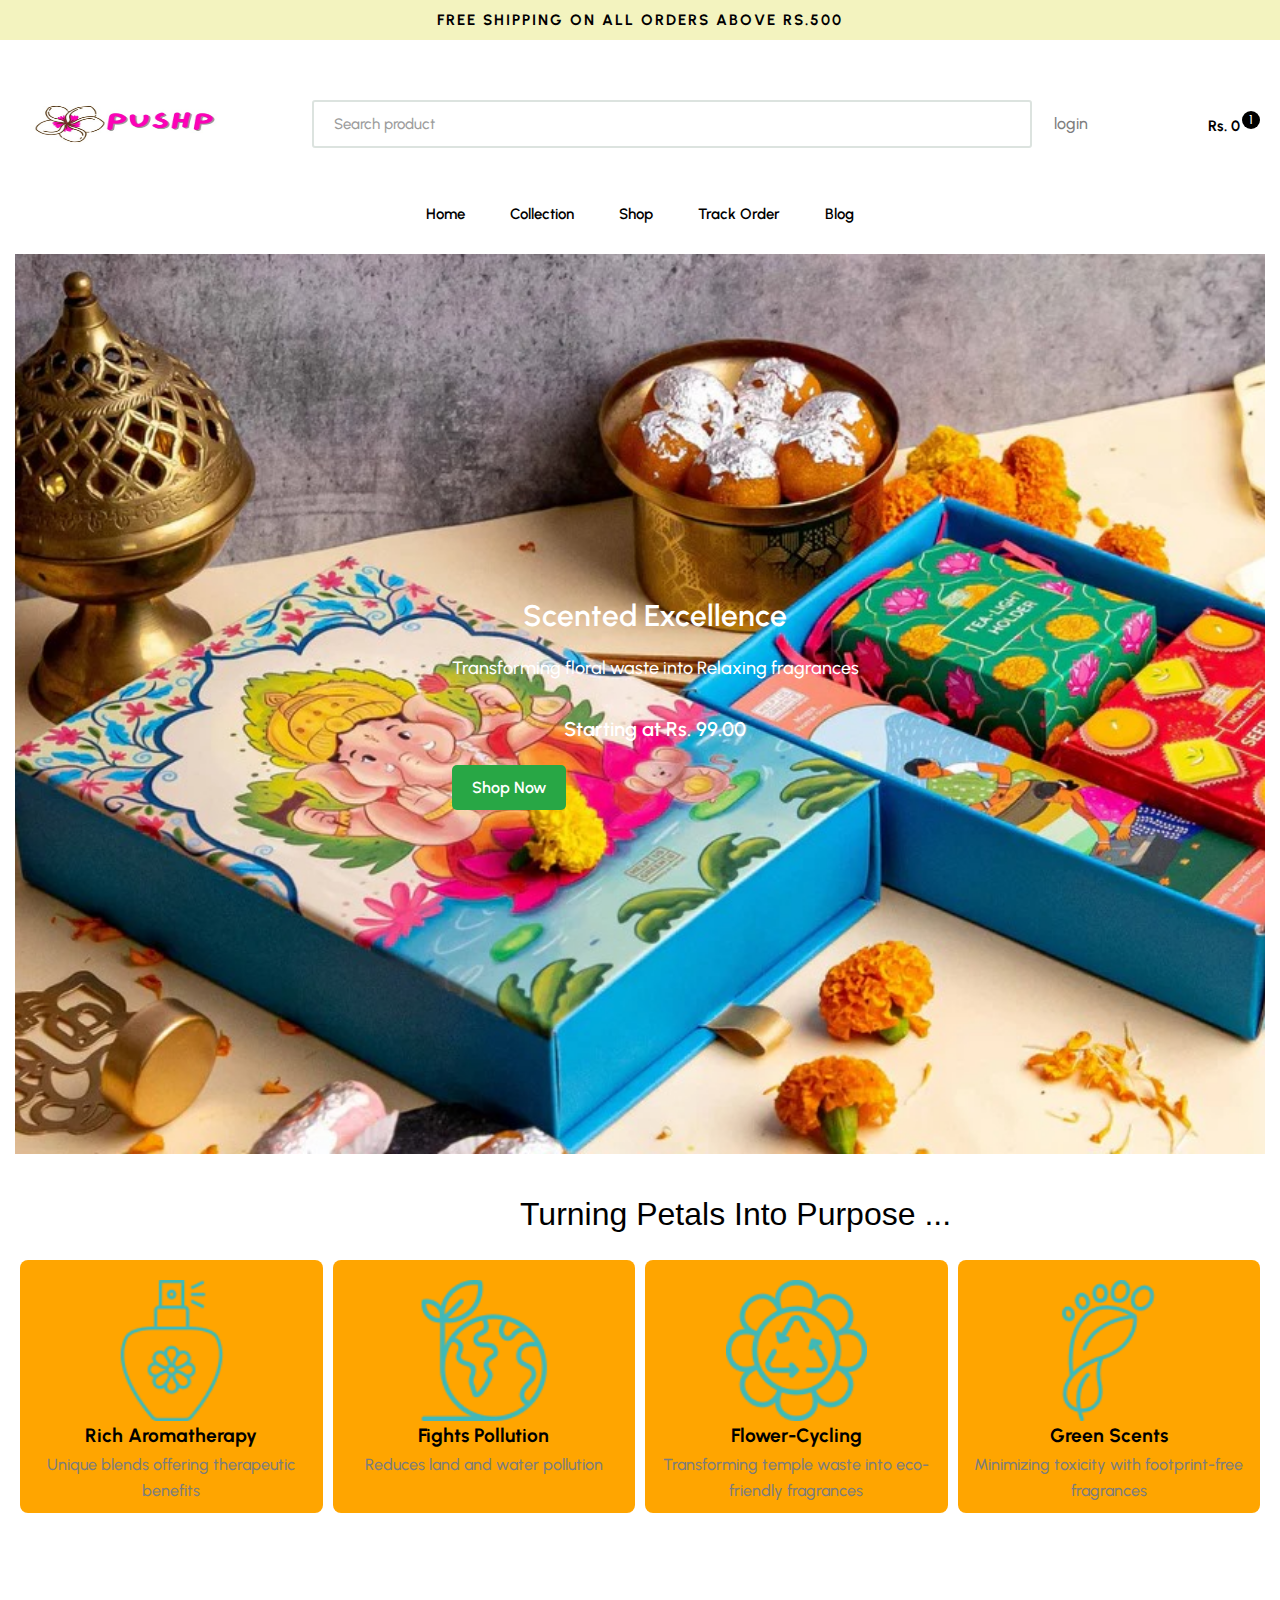
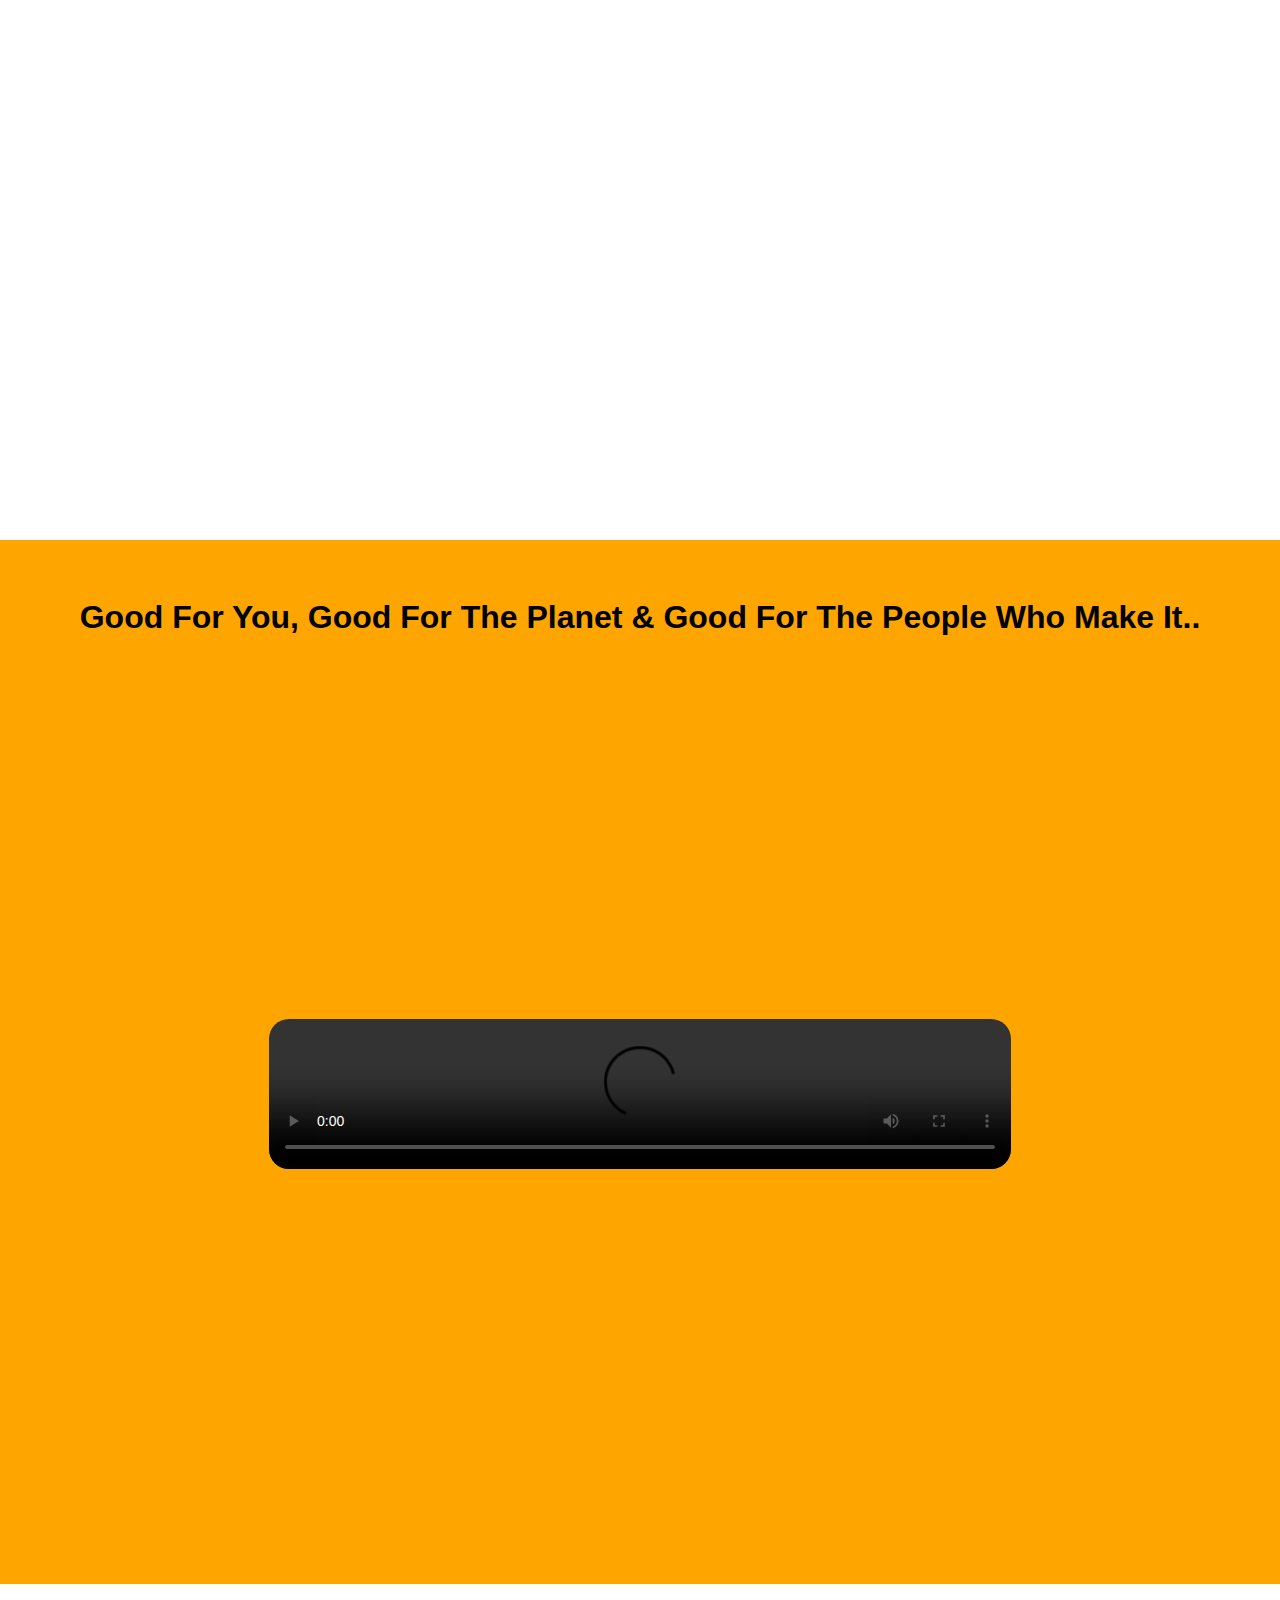
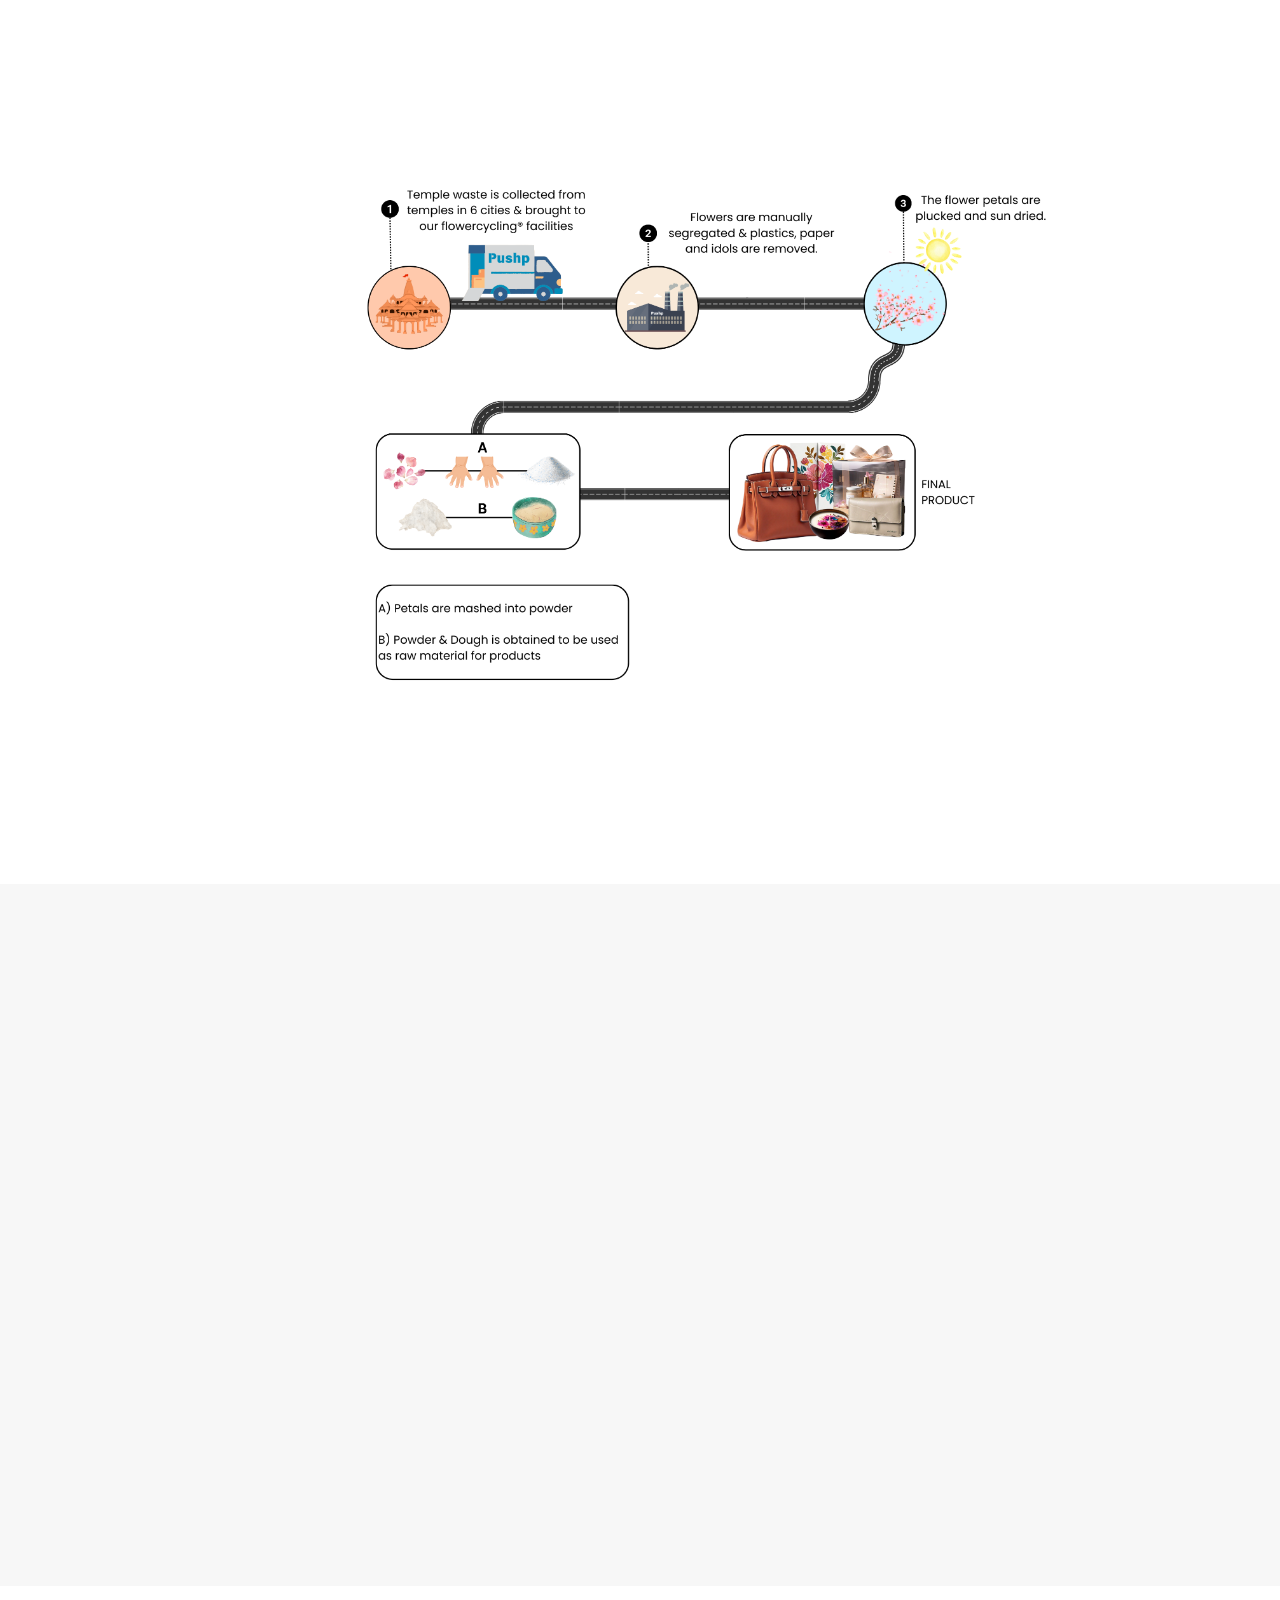
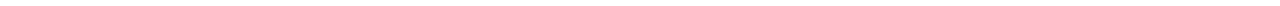
==== index.html @ 05b4977e "first commit" ====
<!DOCTYPE html>
<html lang="en">

<head>
  <meta charset="UTF-8">
  <meta http-equiv="X-UA-Compatible" content="IE=edge">
  <meta name="viewport" content="width=device-width, initial-scale=1.0">
  <title>Glowing - Reveal The Beauty of Skin</title>

  
  <link rel="shortcut icon" href="./favicon (1).svg" type="image/svg+xml">

 
  <link rel="stylesheet" href="./assets/css/style.css">

  
  <link rel="preconnect" href="https://fonts.googleapis.com">
  <link rel="preconnect" href="https://fonts.gstatic.com" crossorigin>
  <link href="https://fonts.googleapis.com/css2?family=Urbanist:wght@400;500;600;700;800&display=swap" rel="stylesheet">

  
  <link rel="preload" as="image" href="./assets/images/logo.png">
  <link rel="preload" as="image" href="./assets/images/hero-banner-1.jpg">
  <link rel="preload" as="image" href="./assets/images/hero-banner-2.jpg">
  <link rel="preload" as="image" href="./assets/images/hero-banner-3.jpg">

</head>

<body id="top">

  

  <header class="header">

    <div class="alert">
      <div class="container">
        <p class="alert-text">Free Shipping On All Orders Above Rs.500</p>
      </div>
    </div>

    <div class="header-top" data-header>
      <div class="container">

        <button class="nav-open-btn" aria-label="open menu" data-nav-toggler>
          <span class="line line-1"></span>
          <span class="line line-2"></span>
          <span class="line line-3"></span>
        </button>

        <a href="#" class="logo">
            <img style="height: 120px;width: 200px;" src="./assets/images/ff.jpeg" alt="">
            </a>
        <div class="input-wrapper">
          <input size="80px" type="search" name="search" placeholder="Search product" class="search-field">

          <button class="search-submit" aria-label="search">
            <ion-icon name="search-outline" aria-hidden="true"></ion-icon>
          </button>
        </div>

        

        <div class="header-actions">
            <span><a href="login.html">login</a></span>
          <button  class="header-action-btn" aria-label="user" >
            <ion-icon name="person-outline" aria-hidden="true" aria-hidden="true"></ion-icon>
          </button>

          <button class="header-action-btn" aria-label="favourite item">
            <ion-icon name="star-outline" aria-hidden="true" aria-hidden="true"></ion-icon>

            <span class="btn-badg"></span>
          </button>

          <button class="header-action-btn" aria-label="cart item">
            <data class="btn-text" value="0">Rs. 0</data>

            <ion-icon name="bag-handle-outline" aria-hidden="true" aria-hidden="true"></ion-icon>

            <span class="btn-badge">1</span>
          </button>

        </div>

        <nav class="navbar">
          <ul class="navbar-list">

            <li>
              <a href="index.html" class="navbar-link has-after">Home</a>
            </li>

            <li>
              <a href="collection.html" class="navbar-link has-after">Collection</a>
            </li>

            <li>
              <a href="shop.html" class="navbar-link has-after">Shop</a>
            </li>

            <li>
              <a href="trackOrder.html" class="navbar-link has-after">Track Order</a>
            </li>

            <li>
              <a href="blog.html" class="navbar-link has-after">Blog</a>
            </li>

          </ul>
        </nav>

      </div>
    </div>

  </header>







  <div class="sidebar">
    <div class="mobile-navbar" data-navbar>

      <div class="wrapper">
        <a href="#" class="logo">
          <img src="./assets/images/logo.png" width="179" height="26" alt="Glowing">
        </a>

        <button class="nav-close-btn" aria-label="close menu" data-nav-toggler>
          <ion-icon name="close-outline" aria-hidden="true"></ion-icon>
        </button>
      </div>

      <ul class="navbar-list">

        <li>
          <a href="#home" class="navbar-link" data-nav-link>Home</a>
        </li>

        <li>
          <a href="collection.html" class="navbar-link" data-nav-link>Collection</a>
        </li>

        <li>
          <a href="shop.html" class="navbar-link" data-nav-link>Shop</a>
        </li>

        <li>
          <a href="trackOrder.html" class="navbar-link" data-nav-link>Track Order</a>
        </li>

        <li>
          <a href="blog.html" class="navbar-link" data-nav-link>Blog</a>
        </li>

      </ul>

    </div>

    <div class="overlay" data-nav-toggler data-overlay></div>
  </div>





  <main>
    <article>

   

      <section class="section hero" id="home" aria-label="hero" data-section>
        <div class="container">

          <ul class="has-scrollbar">

            <li class="scrollbar-item">
              <div class="hero-card has-bg-image" style="background-image: url('./assets/images/gg.jpeg')">

                <div class="card-content">

                  <h1  class="h1 hero-title" >
                    Scented Excellence <br>
                  </h1>

                  <p class="hero-text" style="color: white;">
                    Transforming floral waste into Relaxing fragrances
                  </p>

                  <p class="price" style="color: white;">Starting at Rs. 99.00</p>

                  <a href="shop.html" class="btn btn-primary">Shop Now</a>

                </div>

              </div>
            </li>

            <li class="scrollbar-item">
              <div class="hero-card has-bg-image" style="background-image: url('/assets/images/zz.jpeg')">

                <div class="card-content">

                  <h1 class="h1 hero-title">
                    Upgrade Your<br>
                    Gifting Game
                  </h1>

                  <p class="hero-text" style="color: white;">
                    Handcrafted incenses which show your Green Commitment!
                  </p>

                  

                  <a href="#shop" class="btn btn-primary">View products</a>

                </div>

              </div>
            </li>

            <li class="scrollbar-item">
              <div class="hero-card has-bg-image" style="background-image: url('./assets/images/yy.jpeg')">
              </div>

                <div class="card-content">

                  <h1 class="h1 hero-title">
                    Smell the scent of <br>
                    Goodness
                  </h1>

                  <p class="hero-text">
                    Made using clean, non-toxic ingredients, our products are designed for everyone.
                  </p>

                  <p class="price">Starting at $7.99</p>

                  <a href="#" class="btn btn-primary">Shop Now</a>

                </div>

              </div>
            </li>

          </ul>

        </div>
      </section>

      <section>
        <div class="tg-line">   <h1 style="margin-left: 520px;font-family:Verdana, Geneva, Tahoma, sans-serif; font-size: xx-large;font-weight: 500; color: #000;">Turning Petals Into Purpose ...</h1></div>
        <div class="info" >
            <div class="info-box" style="background-color: orange;">
                <div class="img">
                    <img src="./assets/images/Frame_15 (1).webp" alt="">
                </div>
                <div class="title">
                    Rich Aromatherapy
                </div>
                <div class="discription">
                    Unique blends offering therapeutic benefits


                </div>
            </div>
            <div class="info-box" style="background-color: orange;">
                <div class="img">
                    <img src="./assets/images/Frame_18.webp" alt="">
                </div>
                <div class="title">
                    Fights Pollution
                </div>
                <div class="discription" >
                    Reduces land and water pollution


                </div>
            </div>
            <div class="info-box" style="background-color: orange;">
                <div class="img">
                    <img src="./assets/images/Frame_14.webp" alt="">
                </div>
                <div class="title">
                    Flower-Cycling
                </div>
                <div class="discription">
                    Transforming temple waste into eco-friendly fragrances


                </div>
            </div>
            <div class="info-box" style="background-color: orange;">
                <div class="img">
                    <img src="./assets/images/Frame_17.webp" alt="">
                </div>
                <div class="title">
                    Green Scents
                </div>
                <div class="discription">
                    Minimizing toxicity with footprint-free fragrances


                </div>
            </div>
           
        </div>
      </section>

      
   

      <section class="section shop" id="shop" aria-label="shop" data-section>
        <div class="container">

          <div class="title-wrapper">
            <h2 class="h2 section-title">Our Bestsellers</h2>

            <a href="#" class="btn-link">
              <span class="span">Shop All Products</span>

              <ion-icon name="arrow-forward" aria-hidden="true"></ion-icon>
            </a>
          </div>

          <ul class="has-scrollbar">

            <li class="scrollbar-item">
              <div class="shop-card">

                <div class="card-banner img-holder" style="--width: 540; --height: 720;">
                  <img src="./assets/images/WhatsApp Image 2024-12-27 at 22.49.34.jpeg" width="540" height="720" loading="lazy"
                    alt="Facial cleanser" class="img-cover">

                  <span class="badge" aria-label="20% off">-20%</span>

                  <div class="card-actions">

                    <button class="action-btn" aria-label="add to cart">
                      <ion-icon name="bag-handle-outline" aria-hidden="true"></ion-icon>
                    </button>

                    <button class="action-btn" aria-label="add to whishlist">
                      <ion-icon name="star-outline" aria-hidden="true"></ion-icon>
                    </button>

                    <button class="action-btn" aria-label="compare">
                      <ion-icon name="repeat-outline" aria-hidden="true"></ion-icon>
                    </button>

                  </div>
                </div>

                <div class="card-content">

                  <div class="price">
                    <del class="del">Rs. 200.00</del>

                    <span class="span">Rs. 169.00</span>
                  </div>

                  <h3>
                    <a href="#" class="card-title">Aromatic Candles</a>
                  </h3>

                  <div class="card-rating">

                    <div class="rating-wrapper" aria-label="5 start rating">
                      <ion-icon name="star" aria-hidden="true"></ion-icon>
                      <ion-icon name="star" aria-hidden="true"></ion-icon>
                      <ion-icon name="star" aria-hidden="true"></ion-icon>
                      <ion-icon name="star" aria-hidden="true"></ion-icon>
                      <ion-icon name="star" aria-hidden="true"></ion-icon>
                    </div>

                    <p class="rating-text">5170 reviews</p>

                  </div>

                </div>

              </div>
            </li>

            <li class="scrollbar-item">
              <div class="shop-card">

                <div class="card-banner img-holder" style="--width: 540; --height: 720;">
                  <img src="./assets/images/WhatsApp Image 2024-12-27 at 23.01.20.jpeg" width="540" height="720" loading="lazy"
                    alt="Bio-shroom Rejuvenating Serum" class="img-cover">

                  <div class="card-actions">

                    <button class="action-btn" aria-label="add to cart">
                      <ion-icon name="bag-handle-outline" aria-hidden="true"></ion-icon>
                    </button>

                    <button class="action-btn" aria-label="add to whishlist">
                      <ion-icon name="star-outline" aria-hidden="true"></ion-icon>
                    </button>

                    <button class="action-btn" aria-label="compare">
                      <ion-icon name="repeat-outline" aria-hidden="true"></ion-icon>
                    </button>

                  </div>
                </div>

                <div class="card-content">

                  <div class="price">
                    <span class="span">Rs. 99.00</span>
                  </div>

                  <h3>
                    <a href="#" class="card-title">Scented Wedding Cards</a>
                  </h3>

                  <div class="card-rating">

                    <div class="rating-wrapper" aria-label="5 start rating">
                      <ion-icon name="star" aria-hidden="true"></ion-icon>
                      <ion-icon name="star" aria-hidden="true"></ion-icon>
                      <ion-icon name="star" aria-hidden="true"></ion-icon>
                      <ion-icon name="star" aria-hidden="true"></ion-icon>
                      <ion-icon name="star" aria-hidden="true"></ion-icon>
                    </div>

                    <p class="rating-text">7983 reviews</p>

                  </div>

                </div>

              </div>
            </li>

            <li class="scrollbar-item">
              <div class="shop-card">

                <div class="card-banner img-holder" style="--width: 540; --height: 720;">
                  <img src="./assets/images/WhatsApp Image 2024-12-27 at 22.55.48.jpeg" width="540" height="720" loading="lazy"
                    alt="Coffee Bean Caffeine Eye Cream" class="img-cover">

                  <div class="card-actions">

                    <button class="action-btn" aria-label="add to cart">
                      <ion-icon name="bag-handle-outline" aria-hidden="true"></ion-icon>
                    </button>

                    <button class="action-btn" aria-label="add to whishlist">
                      <ion-icon name="star-outline" aria-hidden="true"></ion-icon>
                    </button>

                    <button class="action-btn" aria-label="compare">
                      <ion-icon name="repeat-outline" aria-hidden="true"></ion-icon>
                    </button>

                  </div>
                </div>

                <div class="card-content">

                  <div class="price">
                    <span class="span">Rs. 1249.00</span>
                  </div>

                  <h3>
                    <a href="#" class="card-title">Gift Pack</a>
                  </h3>

                  <div class="card-rating">

                    <div class="rating-wrapper" aria-label="5 start rating">
                      <ion-icon name="star" aria-hidden="true"></ion-icon>
                      <ion-icon name="star" aria-hidden="true"></ion-icon>
                      <ion-icon name="star" aria-hidden="true"></ion-icon>
                      <ion-icon name="star" aria-hidden="true"></ion-icon>
                      <ion-icon name="star" aria-hidden="true"></ion-icon>
                    </div>

                    <p class="rating-text">7670 reviews</p>

                  </div>

                </div>

              </div>
            </li>

            <li class="scrollbar-item">
              <div class="shop-card">

                <div class="card-banner img-holder" style="--width: 540; --height: 720;">
                  <img src="./assets/images/WhatsApp Image 2024-12-27 at 23.26.44.jpeg" width="540" height="720" loading="lazy"
                    alt="Facial cleanser" class="img-cover">

                  <div class="card-actions">

                    <button class="action-btn" aria-label="add to cart">
                      <ion-icon name="bag-handle-outline" aria-hidden="true"></ion-icon>
                    </button>

                    <button class="action-btn" aria-label="add to whishlist">
                      <ion-icon name="star-outline" aria-hidden="true"></ion-icon>
                    </button>

                    <button class="action-btn" aria-label="compare">
                      <ion-icon name="repeat-outline" aria-hidden="true"></ion-icon>
                    </button>

                  </div>
                </div>

                <div class="card-content">

                  <div class="price">
                    <span class="span">Rs. 119.00</span>
                  </div>

                  <h3>
                    <a href="#" class="card-title">AromaticIncense Stick</a>
                  </h3>

                  <div class="card-rating">

                    <div class="rating-wrapper" aria-label="5 start rating">
                      <ion-icon name="star" aria-hidden="true"></ion-icon>
                      <ion-icon name="star" aria-hidden="true"></ion-icon>
                      <ion-icon name="star" aria-hidden="true"></ion-icon>
                      <ion-icon name="star" aria-hidden="true"></ion-icon>
                      <ion-icon name="star" aria-hidden="false"></ion-icon>
                    </div>

                    <p class="rating-text">12094 reviews</p>

                  </div>

                </div>

              </div>
            </li>

            <li class="scrollbar-item">
              <div class="shop-card">

                <div class="card-banner img-holder" style="--width: 540; --height: 720;">
                  <img src="./assets/images/WhatsApp Image 2024-12-27 at 23.03.44.jpeg" width="540" height="720" loading="lazy"
                    alt="Coffee Bean Caffeine Eye Cream" class="img-cover">

                  <span class="badge" aria-label="20% off">-20%</span>

                  <div class="card-actions">

                    <button class="action-btn" aria-label="add to cart">
                      <ion-icon name="bag-handle-outline" aria-hidden="true"></ion-icon>
                    </button>

                    <button class="action-btn" aria-label="add to whishlist">
                      <ion-icon name="star-outline" aria-hidden="true"></ion-icon>
                    </button>

                    <button class="action-btn" aria-label="compare">
                      <ion-icon name="repeat-outline" aria-hidden="true"></ion-icon>
                    </button>

                  </div>
                </div>

                <div class="card-content">

                  <div class="price">
                    <del class="del">Rs. 1200.00</del>

                    <span class="span">Rs. 999.00</span>
                  </div>

                  <h3>
                    <a href="#" class="card-title">Fleather Women's Handbag</a>
                  </h3>

                  <div class="card-rating">

                    <div class="rating-wrapper" aria-label="5 start rating">
                      <ion-icon name="star" aria-hidden="true"></ion-icon>
                      <ion-icon name="star" aria-hidden="true"></ion-icon>
                      <ion-icon name="star" aria-hidden="true"></ion-icon>
                      <ion-icon name="star" aria-hidden="false"></ion-icon>
                      <ion-icon name="star" aria-hidden="false"></ion-icon>
                    </div>

                    <p class="rating-text">1170 reviews</p>

                  </div>

                </div>

              </div>
            </li>

            <li class="scrollbar-item">
              <div class="shop-card">

                <div class="card-banner img-holder" style="--width: 540; --height: 720;">
                  <img src="./assets/images/WhatsApp Image 2024-12-27 at 22.54.00.jpeg" width="540" height="720" loading="lazy"
                    alt="Facial cleanser" class="img-cover">

                  <div class="card-actions">

                    <button class="action-btn" aria-label="add to cart">
                      <ion-icon name="bag-handle-outline" aria-hidden="true"></ion-icon>
                    </button>

                    <button class="action-btn" aria-label="add to whishlist">
                      <ion-icon name="star-outline" aria-hidden="true"></ion-icon>
                    </button>

                    <button class="action-btn" aria-label="compare">
                      <ion-icon name="repeat-outline" aria-hidden="true"></ion-icon>
                    </button>

                  </div>
                </div>

                <div class="card-content">

                  <div class="price">
                    <span class="span">Rs. 249.00</span>
                  </div>

                  <h3>
                    <a href="#" class="card-title">Room Freshner</a>
                  </h3>

                  <div class="card-rating">

                    <div class="rating-wrapper" aria-label="5 start rating">
                      <ion-icon name="star" aria-hidden="true"></ion-icon>
                      <ion-icon name="star" aria-hidden="true"></ion-icon>
                      <ion-icon name="star" aria-hidden="true"></ion-icon>
                      <ion-icon name="star" aria-hidden="true"></ion-icon>
                      <ion-icon name="star" aria-hidden="false"></ion-icon>
                    </div>

                    <p class="rating-text">3477 reviews</p>

                  </div>

                </div>

              </div>
            </li>

          </ul>

        </div>
      </section>

 


<section>
    <div class="vid-container" style="background-color: orange;">
        <div class="vid-heading" style="font-size: xx-large; margin-top: 1%;">Good For You, Good For The Planet & Good For The People Who Make It..</div>
        <div class="video">
            <div class="vid">
                <video src="./assets/video/1222(1).mp4" controls autoplay></video>
            </div>
            
        </div>
       </div>
</section>


     <section >
        <div class="process-img">
           <div class="pushp-img">
            <img src="./assets/images/Pushp.png" alt="">
           </div>
                
            </div>
            
        </div>
     </section>

    





    

      



    

      





    

  <footer class="footer" data-section>
    <div class="container">

      <div class="footer-top">

        <ul class="footer-list">

          <li>
            <p class="footer-list-title">Company</p>
          </li>

          <li>
            <p class="footer-list-text">
              Find a location nearest you. See <a href="#" class="link">Our Stores</a>
            </p>
          </li>

          <li>
            <p class="footer-list-text bold">+391 (0)35 2568 4593</p>
          </li>

          <li>
            <p class="footer-list-text">pushphelpdesk@gmail.com</p>
          </li>

        </ul>

        <ul class="footer-list">

          <li>
            <p class="footer-list-title">Useful links</p>
          </li>

          <li>
            <a href="#" class="footer-link">New Products</a>
          </li>

          <li>
            <a href="#" class="footer-link">Best Sellers</a>
          </li>

          <li>
            <a href="#" class="footer-link">Bundle & Save</a>
          </li>

          <li>
            <a href="#" class="footer-link">Online Gift Card</a>
          </li>

        </ul>

        <ul class="footer-list">

          <li>
            <p class="footer-list-title">Infomation</p>
          </li>

          <li>
            <a href="#" class="footer-link">Start a Return</a>
          </li>

          <li>
            <a href="#" class="footer-link">Contact Us</a>
          </li>

          <li>
            <a href="#" class="footer-link">Shipping FAQ</a>
          </li>

          <li>
            <a href="#" class="footer-link">Terms & Conditions</a>
          </li>

          <li>
            <a href="#" class="footer-link">Privacy Policy</a>
          </li>

        </ul>

        <div class="footer-list">

          <p class="newsletter-title">Good emails.</p>

          <p class="newsletter-text">
            Enter your email below to be the first to know about new collections and product launches.
          </p>

          <form action="" class="newsletter-form">
            <input type="email" name="email_address" placeholder="Enter your email address" required
              class="email-field">

            <button type="submit" class="btn btn-primary" style="background-color: orange;">Subscribe</button>
          </form>

        </div>

      </div>

      <div class="footer-bottom">

        <div class="wrapper">
          <p class="copyright">
            &copy; 2022 codewithsadee
          </p>

          <ul class="social-list">

            <li>
              <a href="#" class="social-link">
                <ion-icon name="logo-twitter"></ion-icon>
              </a>
            </li>

            <li>
              <a href="#" class="social-link">
                <ion-icon name="logo-facebook"></ion-icon>
              </a>
            </li>

            <li>
              <a href="#" class="social-link">
                <ion-icon name="logo-instagram"></ion-icon>
              </a>
            </li>

            <li>
              <a href="#" class="social-link">
                <ion-icon name="logo-youtube"></ion-icon>
              </a>
            </li>

          </ul>
        </div>

        <a href="#" class="logo">
          <img src="./assets/images/ff.jpeg" width="179" height="26" loading="lazy" alt="Glowing">
        </a>

        <img src="./assets/images/pay.png" width="313" height="28" alt="available all payment method" class="w-100">

      </div>

    </div>
  </footer>





  <!-- 
    - #BACK TO TOP
  -->

  <a href="#top" class="back-top-btn" aria-label="back to top" data-back-top-btn>
    <ion-icon name="arrow-up" aria-hidden="true"></ion-icon>
  </a>





  <!-- 
    - custom js link
  -->
  <script src="./assets/js/script.js" defer></script>

  <!-- 
    - ionicon link
  -->
  <script type="module" src="https://unpkg.com/ionicons@5.5.2/dist/ionicons/ionicons.esm.js"></script>
  <script nomodule src="https://unpkg.com/ionicons@5.5.2/dist/ionicons/ionicons.js"></script>

</body>
<script>
    window.addEventListener('mouseover', initLandbot, { once: true });
    window.addEventListener('touchstart', initLandbot, { once: true });
    var myLandbot;
    function initLandbot() {
      if (!myLandbot) {
        var s = document.createElement('script');
        s.type = "module"
        s.async = true;
        s.addEventListener('load', function() {
          var myLandbot = new Landbot.Livechat({
            configUrl: 'https://storage.googleapis.com/landbot.online/v3/H-2731939-N8NKMXAYNXTE8BXM/index.json',
          });
        });
        s.src = 'https://cdn.landbot.io/landbot-3/landbot-3.0.0.mjs';
        var x = document.getElementsByTagName('script')[0];
        x.parentNode.insertBefore(s, x);
      }
    }
    const cart=document.querySelector('.action-btn');
    const value=document.querySelector('.btn-badge')
    cart.addEventListener('click',()=>{
      value.innerHTML=parseInt(value.textContent)+1;
    })
    </script>

</html>
---- assets/css/style.css ----
/*-----------------------------------*\
  #style.css
\*-----------------------------------*/

/**
 * copyright 2022 codewithsadee
 */





/*-----------------------------------*\
  #CUSTOM PROPERTY
\*-----------------------------------*/

:root {

    /**
     * colors
     */
  
    --hoockers-green_20: hsl(148, 20%, 38%, 0.2);
    --pale-spring-bud: hsl(60, 68%, 85%);
    --hoockers-green: hsl(148, 20%, 38%);
    --spanish-gray: hsl(0, 0%, 61%);
    --light-gray: hsl(0, 0%, 80%);
    --cultured-1: hsl(0, 0%, 97%);
    --cultured-2: hsl(60, 6%, 93%);
    --gray-web: hsl(0, 0%, 49%);
    --white_30: hsl(0, 0%, 100%, 0.3);
    --black_70: hsla(0, 0%, 0%, 0.7);
    --black_50: hsla(0, 0%, 0%, 0.5);
    --black_15: hsla(0, 0%, 0%, 0.15);
    --black_10: hsla(0, 0%, 0%, 0.1);
    --black_5: hsla(0, 0%, 0%, 0.05);
    --white: hsl(0, 0%, 100%);
    --black: hsl(0, 0%, 0%);
  
    /**
     * gradient color
     */
  
    --gradient: linear-gradient(to right, transparent 50%, var(--white_30) 100%);
  
    /**
     * typography
     */
  
    --ff-urbanist: 'Urbanist', sans-serif;
  
    --fs-1: 4.8rem;
    --fs-2: 4rem;
    --fs-3: 3.4rem;
    --fs-4: 2.4rem;
    --fs-5: 2rem;
    --fs-6: 1.8rem;
    --fs-7: 1.5rem;
    --fs-8: 1.4rem;
    --fs-9: 1.3rem;
  
    --fw-400: 400;
    --fw-500: 500;
    --fw-600: 600;
    --fw-700: 700;
    --fw-800: 800;
  
    /**
     * spacing
     */
  
    --section-padding: 35px;
  
    /**
     * shadow
     */
  
    --shadow-1: 0 8px 16px var(--black_15);
    --shadow-2: 0 4px 10px var(--black_5);
  
    /**
     * radius
     */
  
    --radius-3: 3px;
  
    /**
     * transition
     */
  
    --transition-1: 0.25s ease;
    --transition-2: 0.5s ease;
    --transition-3: 1s ease;
    --cubic-in: cubic-bezier(0.51, 0.03, 0.64, 0.28);
    --cubic-out: cubic-bezier(0.33, 0.85, 0.4, 0.96);
  
  }
  
  
  
  
  
  /*-----------------------------------*\
    #RESET
  \*-----------------------------------*/
  
  *,
  *::before,
  *::after {
    margin: 0;
    padding: 0;
    box-sizing: border-box;
  }
  
  li { list-style: none; }
  
  a,
  img,
  span,
  input,
  button,
  ion-icon { display: block; }
  
  a {
    text-decoration: none;
    color: inherit;
  }
  
  img { height: auto; }
  
  input,
  button {
    background: none;
    border: none;
    font: inherit;
  }
  
  input { width: 100%; }
  
  button { cursor: pointer; }
  
  ion-icon {
    pointer-events: none;
    --ionicon-stroke-width: 25px;
  }
  
  html {
    font-family: var(--ff-urbanist);
    font-size: 10px;
    scroll-behavior: smooth;
  }
  
  body {
    background-color: var(--white);
    color: var(--gray-web);
    font-size: 1.6rem;
    font-weight: var(--fw-500);
    line-height: 1.6;
  }
  
  :focus-visible { outline-offset: 4px; }
  
  ::-webkit-scrollbar {
    width: 10px;
    height: 5px;
  }
  
  ::-webkit-scrollbar-track { background-color: hsl(0, 0%, 95%); }
  
  ::-webkit-scrollbar-thumb { background-color: hsl(0, 0%, 80%); }
  
  ::-webkit-scrollbar-thumb:hover { background-color: hsl(0, 0%, 70%); }
  
  
  
  .navbar-list{
    color: black;
  }
  
  /*-----------------------------------*\
    #REUSED STYLE
  \*-----------------------------------*/
  
  .container { padding-inline: 15px; }
  
  .section { padding-block: var(--section-padding); }
  
  .has-bg-image {
    background-repeat: no-repeat;
    background-size: cover;
    background-position: center;
    background-position-y: bottom;
  }
  
  .h1,
  .h2,
  .h3,
  .h2-large {
    color: var(--black);
    font-weight: var(--fw-600);
    line-height: 1.3;
  }
  
  .h1 {
    font-size: var(--fs-1);
    line-height: 1.2;
    color: white;
  }
  
  .h2 { font-size: var(--fs-3); }
  
  .h2-large { font-size: var(--fs-2); }
  
  .h3 { font-size: var(--fs-4); }
  
  .btn {
    font-weight: var(--fw-600);
    max-width: max-content;
    padding: 10px 30px;
    border-radius: var(--radius-3);
    transition: var(--transition-1);
  }
  
  .btn-primary,
  .btn-secondary:is(:hover, :focus) {
    background-color: var(--black);
    color: var(--white);
  }
  
  .btn-primary:is(:hover, :focus) { background-color: var(--hoockers-green); }
  
  .btn-secondary {
    background-color: var(--white);
    color: var(--black);
    box-shadow: var(--shadow-2);
  }
  
  .has-scrollbar {
    display: flex;
    gap: 15px;
    overflow-x: auto;
    padding-block-end: 15px;
    margin-block-end: -15px;
    scroll-snap-type: inline mandatory;
  }
  
  .scrollbar-item {
    min-width: 100%;
    scroll-snap-align: start;
  }
  
  .has-scrollbar::-webkit-scrollbar-track,
  .has-scrollbar::-webkit-scrollbar-thumb { background-color: transparent; }
  
  .has-scrollbar:is(:hover, :focus-within)::-webkit-scrollbar-track {
    background-color: hsl(0, 0%, 98%);
  }
  
  .has-scrollbar:is(:hover, :focus-within)::-webkit-scrollbar-thumb {
    background-color: hsl(0, 0%, 70%);
  }
  
  .has-before,
  .has-after {
    position: relative;
    z-index: 1;
  }
  
  .has-before::before,
  .has-after::after {
    content: "";
    position: absolute;
  }
  
  .hover\:shine { overflow: hidden; }
  
  .hover\:shine .has-bg-image {
    position: absolute;
    top: 0;
    right: 0;
    bottom: 0;
    left: 0;
    z-index: -1;
    transition: var(--transition-2);
  }
  
  .hover\:shine:is(:hover, :focus) .has-bg-image { transform: scale(1.15); }
  
  .hover\:shine::before {
    top: 0;
    left: -140%;
    bottom: 0;
    width: 100%;
    background-image: var(--gradient);
    transform: skewX(-25deg);
    transition: var(--transition-2);
    z-index: 1;
  }
  
  .hover\:shine:is(:hover, :focus-within)::before { animation: shine 1s ease forwards; }
  
  @keyframes shine {
    0% { transform: skewX(-25deg) translateX(0); }
    100% { transform: skewX(-25deg) translateX(250%); }
  }
  
  .btn-link {
    color: var(--black);
    font-weight: var(--fw-600);
    display: flex;
    align-items: center;
    gap: 3px;
    transition: var(--transition-1);
  }
  
  .img-holder {
    aspect-ratio: var(--width) / var(--height);
    background-color: var(--light-gray);
  }
  
  .img-cover {
    width: 100%;
    height: 100%;
    object-fit: cover;
  }
  
  .badge {
    max-width: max-content;
    background-color: var(--hoockers-green);
    color: var(--white);
    font-weight: var(--fw-700);
    padding-inline: 12px;
    border-radius: var(--radius-3);
  }
  
  .flex-list {
    display: flex;
    flex-wrap: wrap;
    justify-content: center;
    align-items: center;
    gap: 30px;
  }
  
  .w-100 { width: 100%; }
  
  [data-section] > * {
    transform: translateY(100px);
    opacity: 0;
    transition: var(--transition-3);
  }
  
  [data-section].active > * {
    transform: translateY(0);
    opacity: 1;
  }
  
  
  
  
  

  
  .header .input-wrapper,
  .header-action-btn:not(:first-child),
  .navbar { display: none; }
  
  .header {
    position: relative;
    padding-block-end: 80px;
  }
  
  .alert {
    background-color: var(--pale-spring-bud);
    color: var(--black);
    font-size: var(--fs-7);
    text-transform: uppercase;
    font-weight: var(--fw-700);
    letter-spacing: 2px;
    text-align: center;
    padding-block: 15px;
  }
  
  .header-top {
    position: absolute;
    bottom: 0;
    left: 0;
    width: 100%;
    background-color: var(--white);
    padding-block: 26px;
    z-index: 4;
  }
  
  .header-top.active {
    position: fixed;
    top: -80px;
    bottom: auto;
    box-shadow: var(--shadow-1);
    transform: translateY(100%);
    transition: var(--transition-2);
  }
  
  .header-top.header-hide {
    box-shadow: none;
    transform: translateY(0);
  }
  
  .header-top .container {
    display: flex;
    justify-content: space-between;
    align-items: center;
    gap: 20px;
  }
  
  .nav-open-btn {
    width: 26px;
    display: grid;
    gap: 6px;
    padding-block: 5px;
  }
  
  .nav-open-btn .line {
    height: 2px;
    background-color: var(--black);
  }
  
  .nav-open-btn .line-1 { width: 15px; }
  
  .nav-open-btn .line-3 { width: 18px; }
  
  .header-action-btn {
    font-size: 28px;
    transition: var(--transition-1);
  }
  
  .header-action-btn:is(:hover, :focus) { color: var(--black_70); }
  
  
  
  
  
 
  
  .sidebar { z-index: 5; }
  
  .mobile-navbar {
    background-color: var(--white);
    position: fixed;
    top: 0;
    left: 0;
    bottom: 0;
    max-width: 350px;
    width: 100%;
    padding: 25px 40px;
    z-index: 6;
    transform: translateX(-100%);
    visibility: hidden;
    transition: 0.25s var(--cubic-in);
  }
  
  .mobile-navbar.active {
    visibility: visible;
    transform: translateX(0);
    transition: 0.4s var(--cubic-out);
  }
  
  .mobile-navbar .wrapper {
    display: flex;
    justify-content: space-between;
    align-items: center;
    margin-block-end: 55px;
  }
  
  .nav-close-btn {
    font-size: 28px;
    color: var(--hoockers-green);
  }
  
  .nav-close-btn ion-icon { --ionicon-stroke-width: 40px; }
  
  .mobile-navbar .navbar-link {
    color: var(--black);
    font-size: var(--fs-8);
    text-transform: uppercase;
    font-weight: var(--fw-600);
    letter-spacing: 1px;
    padding-block: 5px;
    transition: var(--transition-1);
  }
  
  .mobile-navbar .navbar-link:is(:hover, :focus) { color: var(--hoockers-green); }
  
  .overlay {
    background-color: transparent;
    position: fixed;
    top: 0;
    right: 0;
    bottom: 0;
    left: 0;
    z-index: 5;
    pointer-events: none;
    transition: var(--transition-1);
  }
  
  .overlay.active {
    background-color: var(--black_50);
    pointer-events: all;
  }
  
  
  
  
  

.hero {
    padding-block-start: 0;
    width: 100%;  
  }
  
 
  .hero .has-scrollbar {
    display: flex; /* Flex layout for horizontal scroll */
    overflow-x: scroll; /* Enable horizontal scrolling */
    scroll-behavior: smooth; /* Smooth scrolling effect */
    width: 100%;  /* Full width */
    height: 100vh; /* Full viewport height */
  }
  
  /* Styling for each scrollbar item */
  .hero .scrollbar-item {
    min-width: 100vw;  /* Each item takes the full width of the viewport */
    flex-shrink: 0;  /* Prevent items from shrinking */
    height: 100vh;  /* Full viewport height */
    display: flex;
    justify-content: center;  /* Center the content horizontally */
    align-items: center;  /* Center the content vertically */
  }
  
  /* Styling for the hero card */
  .hero-card {
    background-color: var(--light-gray);
    background-size: cover; /* Ensure background image covers entire area */
    background-position: center; /* Center the background image */
    padding: 100px 15px; /* Padding for the card content */
    width: 100vw; /* Full width for the card */
    height: 100vh; /* Full height of the viewport */
    position: relative; /* To position content inside the card */
    display: flex;
    justify-content: center;
    align-items: center;
    text-align: center;
  }
  
  /* Styling for the hero title */
  .hero-title {
    font-size: 3rem;
    color: white;
    margin-bottom: 20px;
  }
  
  /* Styling for the text inside the card */
  .hero-text {
    font-size: var(--fs-6);
    margin-block: 16px 30px;
    color: wheat;
  }
  
  /* Styling for the price */
  .hero .price {
    color: var(--black);
    font-size: var(--fs-5);
    font-weight: var(--fw-600);
    margin-block-end: 20px;
  }
  
  /* Button styling */
  .btn {
    background-color: #007BFF; /* Change this to your desired button color */
    color: white;
    padding: 10px 20px;
    border-radius: 5px;
    text-decoration: none;
  }
  
  .btn-primary {
    background-color: #28a745; /* Change this to your desired button color */
  }

  .info {
    height: auto;
    display: grid;
    grid-template-columns: 3fr 3fr 3fr 3fr;
    gap: 10px;
    margin: 0 auto;
    padding: 20px;
}

.info-box {
    display: flex;
    flex-direction: column;
    text-align: center;
    background-color: rgb(248, 238, 225);
    padding: 10px;
    border-radius: 8px;
    overflow: hidden;
}

.info-box img {
    padding: 0;
    margin-top: 10px;
    width: 50%; 
    max-width: 100%;
    height: auto;
    margin-left: auto;  
    margin-right: auto; 
}

@media (max-width: 768px) {
    .info {
        grid-template-columns: 1fr 1fr;
    }
}

@media (max-width: 480px) {
    .info {
        grid-template-columns: 1fr;
    }

    .info-box img {
        width: 60%; 
        margin: 10px auto;
    }
}

.title{
    font-weight: bolder;
    color: black;
    font-size: larger;
}

 
  .collection { padding-block-start: 0; }
  
  .collection-list {
    display: grid;
    gap: 15px;
  }
  
  .collection-card {
    background-color: var(--light-gray);
    min-height: 400px;
    padding: 40px;
    padding-block-end: 30px;
    display: flex;
    flex-direction: column;
  }
  
  .collection-card .card-title { margin-block-end: 12px; }
  
  .collection-card .card-text {
    color: var(--black);
    font-size: var(--fs-6);
    font-weight: var(--fw-600);
    margin-block-end: auto;
  }
  
  
  
  
  
  
  
  .shop .title-wrapper {
    display: flex;
    flex-wrap: wrap;
    justify-content: space-between;
    align-items: center;
    gap: 18px;
    margin-block-end: 50px;
  }
  
  .shop .btn-link:is(:hover, :focus) { color: var(--hoockers-green); }
  
  .shop-card .card-banner {
    position: relative;
    overflow: hidden;
  }
  
  .shop-card .badge {
    position: absolute;
    top: 20px;
    left: 20px;
  }
  
  .shop-card .card-actions {
    position: absolute;
    top: 50%;
    right: 0;
    transform: translate(0, -50%);
    display: grid;
    gap: 10px;
    opacity: 0;
    transition: var(--transition-2);
  }
  
  .shop-card .action-btn {
    background-color: var(--white);
    font-size: 24px;
    padding: 12px;
    border-radius: 50%;
    transition: var(--transition-1);
  }
  
  .shop-card .action-btn:is(:hover, :focus) {
    background-color: var(--black);
    color: var(--white);
  }
  
  .shop-card:is(:hover, :focus-within) .card-actions {
    opacity: 1;
    transform: translate(-20px, -50%);
  }
  
  .shop-card .card-content {
    padding-block: 20px;
   
  }
  
  .shop-card :is(.price, .card-rating, .rating-wrapper) {
    display: flex;
    justify-content: center;
    align-items: center;
    gap: 5px;
  }
  
  .shop-card .del {
    font-size: var(--fs-9);
    font-weight: var(--fw-400);
  }
  
  .shop-card .price .span {
    color: var(--black);
    font-weight: var(--fw-700);
  }
  
  .shop-card .card-title {
    color: var(--black);
    font-size: var(--fs-7);
    font-weight: var(--fw-500);
    margin-block-end: 8px;
    transition: var(--transition-1);
  }
  
  .shop-card .card-title:is(:hover, :focus) {
    text-decoration: underline;
    color: var(--hoockers-green);
  }
  
  .shop-card .rating-wrapper {
    gap: 2px;
    color: var(--hoockers-green);
    font-size: 15px;
  }
  
  .shop-card .rating-text {
    font-size: var(--fs-8);
    font-weight: var(--fw-400);
    line-height: 1;
  }
  
  .vid-container{
    background-color: rgb(250, 171, 197);
    padding: 40px;
  }
  .video {
    display: flex;
    justify-content: center;
    align-items: center;
    padding: 20px;
    height: 100vh;
}

.vid {
    width: 80%;
    max-width: 100%;
    display: flex;
    justify-content: center;
}

.vid-heading{
    font-weight: bolder;
    color: black;
    text-align: center;
    font-size: larger;
    font-family:Verdana, Geneva, Tahoma, sans-serif}

video {
    width: 100%;
    height: auto;
    max-width: 80%;
    border-radius: 20px;
}

@media (max-width: 768px) {
    .vid {
        width: 90%;
    }

    video {
        width: 100%;
    }
}

@media (min-width: 769px) {
    .vid {
        width: 80%;
    }

    video {
        width: 100%;
        height: auto;
    }
}

  
.process-img {
    display: flex;
    justify-content: center;
    align-items: center;
    height: 100vh;
    padding: 20px;
}

.pushp-img img {
    width: 100%;
    height: auto;
    max-width: 80%;
    margin-left: 200px;
}

@media (max-width: 768px) {
    .pushp-img img {
        max-width: 90%;
    }
}



  
  
  
  


  
  
  
  

  
  .feature { text-align: center; }
  
  .feature .section-title { margin-block-end: 40px; }
  
  .feature-card .card-icon {
    width: 100px;
    margin-inline: auto;
  }
  
  .feature-card .card-title { margin-block: 35px 15px; }
  
  .feature-card .card-text { font-size: var(--fs-7); }
  
  
  
  
  
  
  
  .offer-banner {
    display: grid;
    grid-template-columns: 0.7fr 1fr;
    align-items: center;
    gap: 30px;
    margin-block-end: 60px;
  }
  
  .offer-subtitle {
    font-size: var(--fs-7);
    display: flex;
    align-items: center;
    gap: 10px;
  }
  
  .offer-subtitle .span {
    color: var(--black);
    text-transform: uppercase;
    font-weight: var(--fw-600);
    letter-spacing: 2px;
  }
  
  .offer .badge { font-weight: var(--fw-500); }
  
  .offer .section-title { margin-block: 20px 8px; }
  
  .offer .section-text { font-size: var(--fs-6); }
  
  .offer .countdown {
    color: var(--hoockers-green);
    font-size: var(--fs-2);
    line-height: 1;
    display: flex;
    margin-block: 20px 40px;
  }
  
  .offer .time:not(:last-child)::after {
    content: ":";
    color: var(--gray-web);
    font-size: 3rem;
    font-weight: var(--fw-500);
    margin-inline: 10px;
  }
  
  .offer .time {
    display: flex;
    align-items: center;
  }
  
  
  
  
  

  
  .blog { padding-block-end: calc(var(--section-padding) * 2); }
  
  .blog .section-title {
    text-align: center;
    margin-block-end: 40px;
  }
  
  .blog-card .card-banner img { transition: var(--transition-2); }
  
  .blog-card:is(:hover, :focus-within) .card-banner img { transform: scale(1.2); }
  
  .blog-card .card-title {
    text-align: center;
    margin-block: 30px 20px;
    transition: var(--transition-1);
  }
  
  .blog-card .card-title:is(:hover, :focus) { color: var(--hoockers-green); }
  
  .blog-card .btn-link { justify-content: center; }
  
  
  
  
  

  
  .footer .logo { display: none; }
  
  .footer {
    background-color: var(--cultured-1);
    padding-block: 70px;
  }
  
  .footer-top {
    display: grid;
    gap: 40px;
    margin-block-end: 60px;
  }
  
  .footer-list-title {
    color: var(--black);
    font-size: var(--fs-5);
    font-weight: var(--fw-600);
    margin-block-end: 10px;
  }
  
  .footer-list-text { font-size: var(--fs-8); }
  
  .footer-list-text .link {
    display: inline-block;
    color: var(--black);
    font-weight: var(--fw-600);
    text-decoration: underline;
    transition: var(--transition-1);
  }
  
  .footer-list-text .link:is(:hover, :focus) { color: var(--hoockers-green); }
  
  .footer-list-text.bold {
    color: var(--black);
    font-weight: var(--fw-800);
    margin-block: 15px 2px;
  }
  
  .footer-link {
    font-size: var(--fs-7);
    padding-block: 5px;
  }
  
  .footer-link:is(:hover, :focus) { text-decoration: underline; }
  
  .newsletter-title {
    color: var(--black);
    font-size: var(--fs-3);
    font-weight: var(--fw-600);
    line-height: 1.3;
  }
  
  .newsletter-text {
    font-size: var(--fs-7);
    line-height: 2;
    margin-block: 10px 35px;
  }
  
  .newsletter-form { position: relative; }
  
  .email-field {
    background-color: var(--white);
    font-size: var(--fs-7);
    padding: 12px 18px;
    padding-inline-end: 145px;
    border: 1px solid var(--hoockers-green_20);
    border-radius: var(--radius-3);
    outline: none;
    transition: var(--transition-1);
  }
  
  .email-field::placeholder { color: var(--spanish-gray); }
  
  .email-field:focus { border-color: var(--black); }
  
  .newsletter-form .btn {
    position: absolute;
    top: 0;
    right: 0;
    bottom: 0;
  }
  
  .copyright { font-size: var(--fs-7); }
  
  .footer-bottom .wrapper {
    display: flex;
    flex-wrap: wrap;
    justify-content: flex-start;
    align-items: center;
    gap: 15px;
    margin-block-end: 20px;
  }
  
  .social-list {
    display: flex;
    gap: 20px;
  }
  
  .social-link {
    color: var(--black);
    font-size: 18px;
    transition: var(--transition-1);
  }
  
  .social-link:is(:hover, :focus) { color: var(--hoockers-green); }
  
  .footer-bottom > img { max-width: max-content; }
  
  
  
  
  
  

  
  .back-top-btn {
    position: fixed;
    bottom: 20px;
    right: 30px;
    background-color: var(--white);
    color: var(--hoockers-green);
    font-size: 22px;
    padding: 13px;
    border-radius: 50%;
    box-shadow: var(--shadow-1);
    z-index: 4;
    opacity: 0;
    visibility: hidden;
    transition: var(--transition-1);
  }
  
  .back-top-btn:is(:hover, :focus) {
    background-color: var(--hoockers-green);
    color: var(--white);
  }
  
  .back-top-btn.active {
    opacity: 1;
    visibility: visible;
    transform: translateY(-10px);
  }
  
  
  
  
  
  /*-----------------------------------*\
    #MEDIA QUERIES
  \*-----------------------------------*/
  
  /**
   * responsive for larger than 575px screen
   */
  
  @media (min-width: 575px) {
  
    /**
     * REUSED STYLE
     */
  
    .container {
      max-width: 540px;
      width: 100%;
      margin-inline: auto;
    }
  
    :is(.header, .hero) .container { max-width: unset; }
  
    .has-scrollbar { gap: 30px; }
  
    .scrollbar-item { min-width: calc(50% - 15px); }
  
  
  
    /**
     * HEADER
     */
  
    .alert { padding-block: 8px; }
  
    .header-top .container { padding-inline: 30px; }
  
  
  
    /**
     * HERO
     */
  
    .hero-card { padding-inline: 70px; }
  
    .hero-text { max-width: 30ch; }
  
  
  
    /**
     * BANNER
     */
  
    .banner-card .card-text { max-width: 30ch; }
  
  
  
    /**
     * OFFER
     */
  
    .offer .countdown { --fs-2: 4.8rem; }
  
    .offer .countdown .time:not(:last-child)::after { margin-inline: 20px; }
  
  }
  
  
  
  
  
  /**
   * responsive for larger than 768px screen
   */
  
  @media (min-width: 768px) {
  
    /**
     * CUSTOM PROPERTY
     */
  
    :root {
  
      /**
       * typography
       */
  
      --fs-1: 5.6rem;
  
    }
  
  
  
    /**
     * REUSED STYLE
     */
  
    .container { max-width: 730px; }
  
    .flex-item { max-width: calc(50% - 15px); }
  
  
  
    /**
     * COLLECTION
     */
  
    .collection-card { min-height: 450px; }
  
  
  
    /**
     * BANNER
     */
  
    .banner-list { grid-template-columns: 1fr 0.7fr; }
  
    .banner-card { padding: 50px; }
  
  
  
    /**
     * OFFER
     */
  
    .offer .section-text { max-width: 45ch; }
  
  
  
    /**
     * FOOTER
     */
  
    .footer-top { grid-template-columns: repeat(3, 1fr); }
  
    .footer-list:last-child { grid-column: 1 / 4; }
  
    .footer-bottom {
      display: flex;
      justify-content: space-between;
      align-items: center;
    }
  
    .footer-bottom .wrapper { margin-block-end: 0; }
  
  }
  
  
  
  
  
  /**
   * responsive for larger than 992px screen
   */
  
  @media (min-width: 992px) {
  
    /**
     * CUSTOM PROPERTY
     */
  
    :root {
  
      /**
       * spacing
       */
  
      --section-padding: 50px;
  
    }
  
  
  
    /**
     * REUSED STYLE
     */
  
    .container { max-width: 960px; }
  
    .scrollbar-item { min-width: calc(33.33% - 20px); }
  
    .flex-item { max-width: calc(33.33% - 20px); }
  
  
  
    /**
     * COLLECTION
     */
  
    .collection-list {
      grid-template-columns: repeat(3, 1fr);
      gap: 30px;
    }
  
  
  
    /**
     * BANNER
     */
  
    .banner-list { grid-template-columns: 1fr 0.5fr; }
  
  
  
    /**
     * OFFER
     */
  
    .offer .container {
      display: grid;
      grid-template-columns: 1fr 0.7fr;
      align-items: center;
      gap: 30px;
    }
  
    .offer-banner { margin-block-end: 0; }
  
  
  
    /**
     * FOOTER
     */
  
    .footer .logo { display: block; }
  
    .footer { padding-block: 100px 80px; }
  
    .footer-top {
      grid-template-columns: 0.4fr 0.4fr 0.4fr 1fr;
      margin-block-end: 120px;
    }
  
    .footer-list:last-child { grid-column: auto; }
  
    .footer .logo img { width: 190px; }
  
  }
  
  
  
  
  
  /**
   * responsive for larger than 1200px screen
   */
  
  @media (min-width: 1200px) {
  
    /**
     * REUSED STYLE
     */
  
    .container { max-width: 1300px; }
  
    .scrollbar-item { min-width: calc(20% - 24px); }
  
  
  
    /**
     * HEADER
     */
  
    .header .input-wrapper,
    .header-action-btn:not(:first-child),
    .navbar { display: block; }
  
    .nav-open-btn { display: none; }
  
    .header {
      padding-block-end: 60px;
      margin-block-end: 10px;
    }
  
    .header-top {
      position: unset;
      padding-block: 24px 0;
    }
  
    .header-top:is(.active, .header-hide) { all: unset; }
  
    .header-top .container { flex-wrap: wrap; }
  
    .search-field {
      width: 270;
      font-size: var(--fs-7);
      border: 2px solid var(--hoockers-green_20);
      border-radius: var(--radius-3);
      padding: 10px 20px;
      padding-inline-end: 40px;
      outline: none;
      transition: var(--transition-1);
    }
  
    .search-field::placeholder { color: var(--spanish-gray); }
  
    .search-field:focus { border-color: var(--black); }
  
    .header .input-wrapper { position: relative; }
  
    .header .search-submit {
      position: absolute;
      top: 50%;
      right: 15px;
      transform: translateY(-50%);
      font-size: 22px;
    }
  
    .header .search-submit ion-icon { --ionicon-stroke-width: 40px; }
  
    .header .logo { margin-inline-end: 60px; }
  
    .header-actions {
      display: flex;
      align-items: center;
      gap: 40px;
    }
  
    .header-action-btn { position: relative; }
  
    .header-action-btn .btn-badge {
      position: absolute;
      top: 0;
      right: -10px;
      background-color: var(--black);
      color: var(--white);
      font-size: var(--fs-9);
      min-width: 18px;
      height: 18px;
      line-height: 1.4;
      border-radius: 20px;
    }
  
    .header-action-btn:last-child {
      display: flex;
      align-items: center;
      gap: 10px;
    }
  
    .header-action-btn .btn-text {
      font-size: var(--fs-7);
      font-weight: var(--fw-700);
      margin-block-start: 3px;
    }
  
    .navbar {
      position: absolute;
      bottom: 0;
      left: 0;
      width: 100%;
      background-color: var(--white);
      padding-block: 18px;
      z-index: 4;
    }
  
    .navbar .navbar-list {
      display: flex;
      justify-content: center;
      gap: 45px;
    }
  
    .navbar .navbar-link {
      color: var(--black);
      font-size: var(--fs-7);
      font-weight: var(--fw-600);
    }
  
    .navbar .navbar-link::after {
      bottom: 0;
      left: 0;
      width: 100%;
      height: 1px;
      background-color: var(--black);
      transition: var(--transition-1);
      transform: scaleX(0);
      transform-origin: left;
    }
  
    .navbar .navbar-link:is(:hover, :focus)::after {
      transform: scaleX(1);
    }
  
    .header-top.active .navbar {
      position: fixed;
      top: -80px;
      bottom: auto;
      padding-block: 28px;
      box-shadow: var(--shadow-1);
      transform: translateY(100%);
      transition: var(--transition-2);
    }
  
    .header-top.header-hide .navbar {
      box-shadow: none;
      transform: translateY(0);
    }
  
  
  
    /**
     * HERO
     */
  
    .hero-card { padding: 120px 100px; }
  
    .hero-text { max-width: 40ch; }
  
  
  
    /**
     * BANNER
     */
  
    .banner-card-1 .card-title { max-width: 15ch; }
  
  
  
    /**
     * FEATURE
     */
  
    .feature .section-title { margin-block-end: 60px; }
  
    .feature .flex-list {
      gap: 100px;
      padding-inline: 50px;
    }
  
    .feature .flex-item { max-width: calc(33.33% - 66.66px); }
  
  
  
    /**
     * OFFER
     */
  
    .offer .container { gap: 120px; }
  
  }
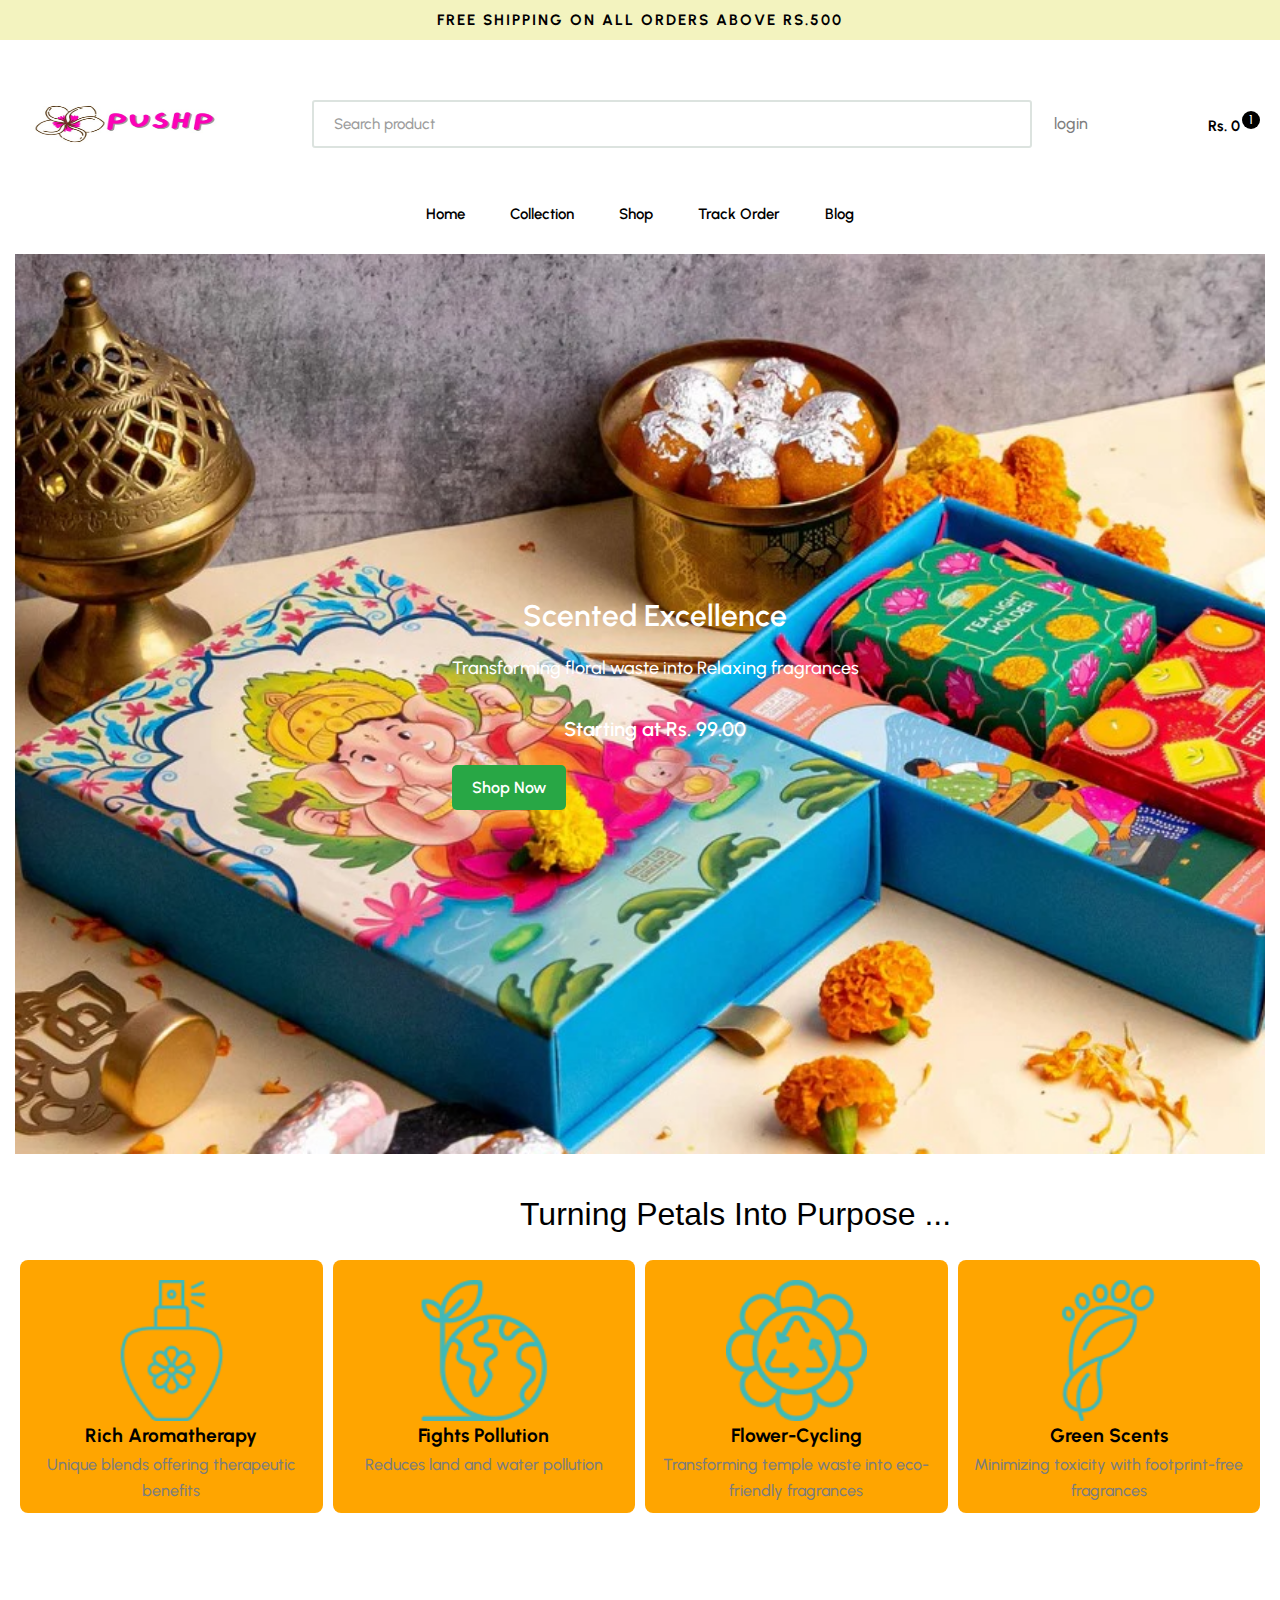
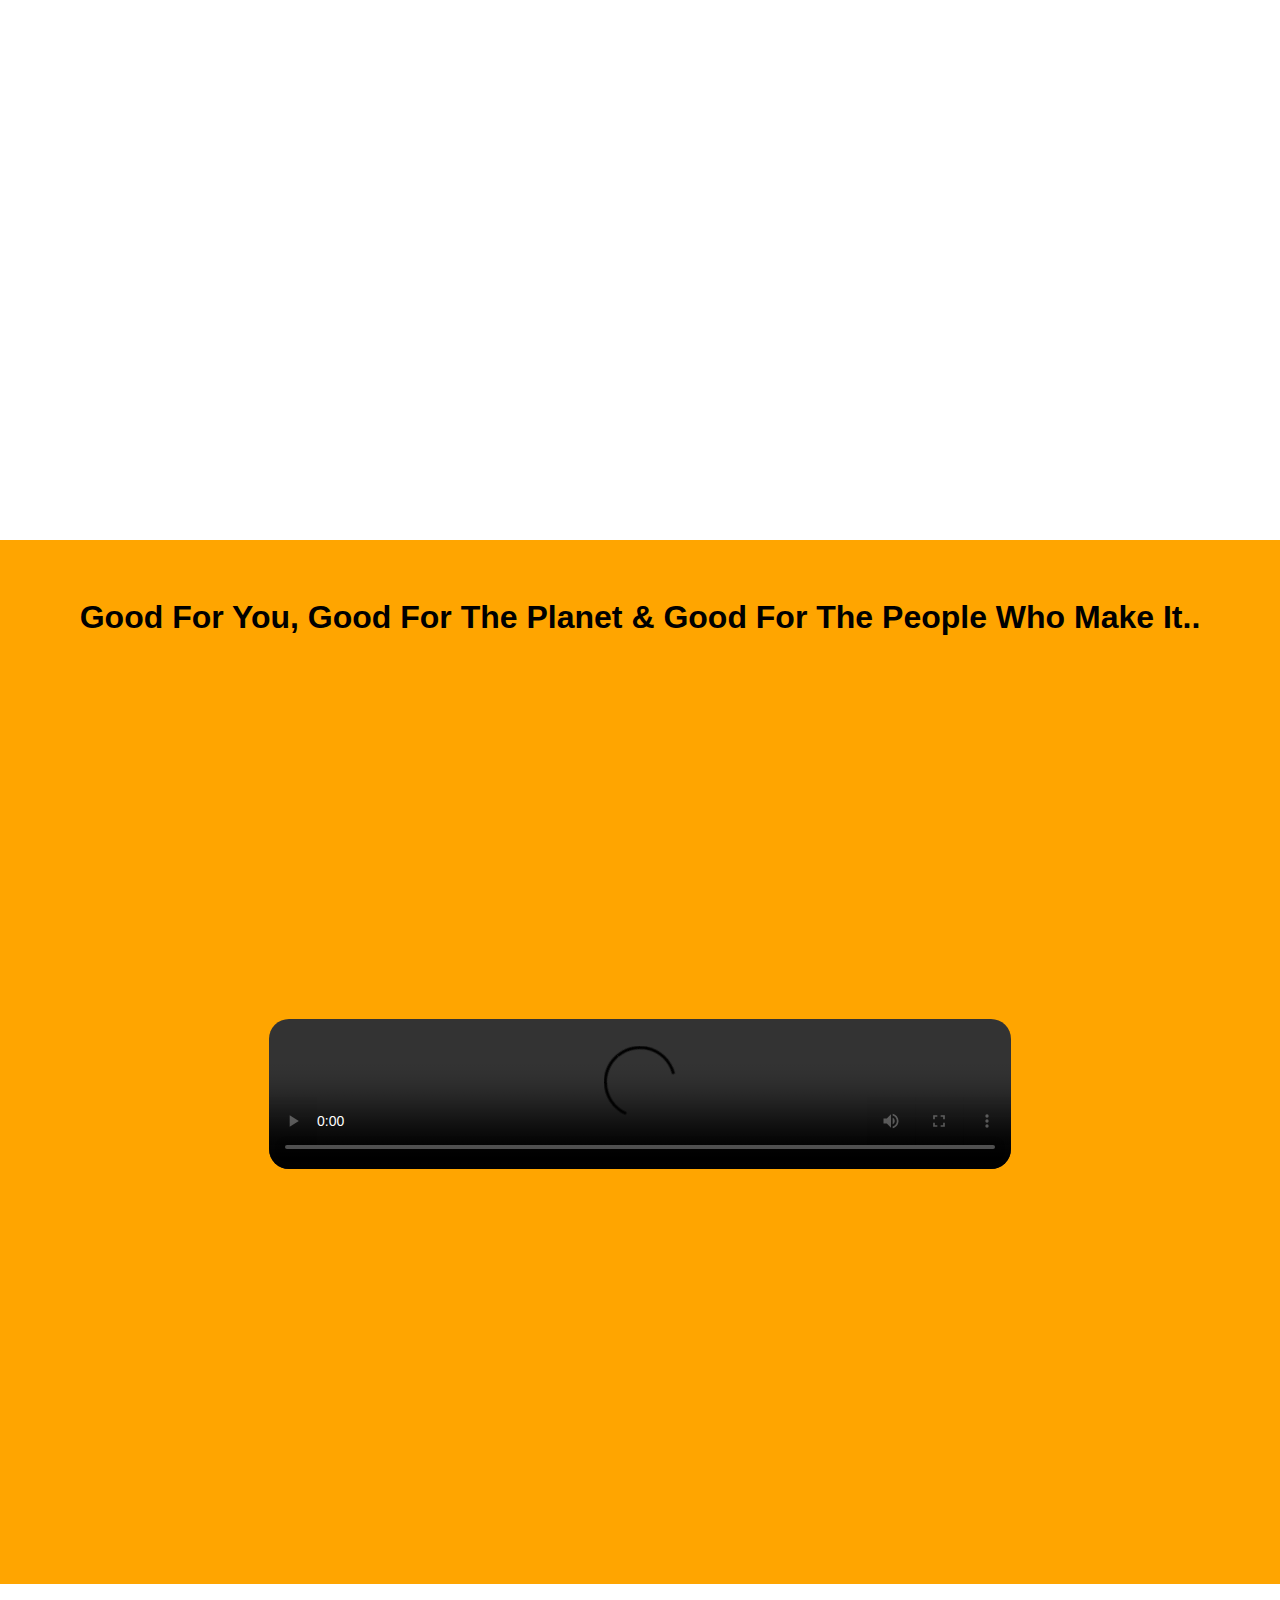
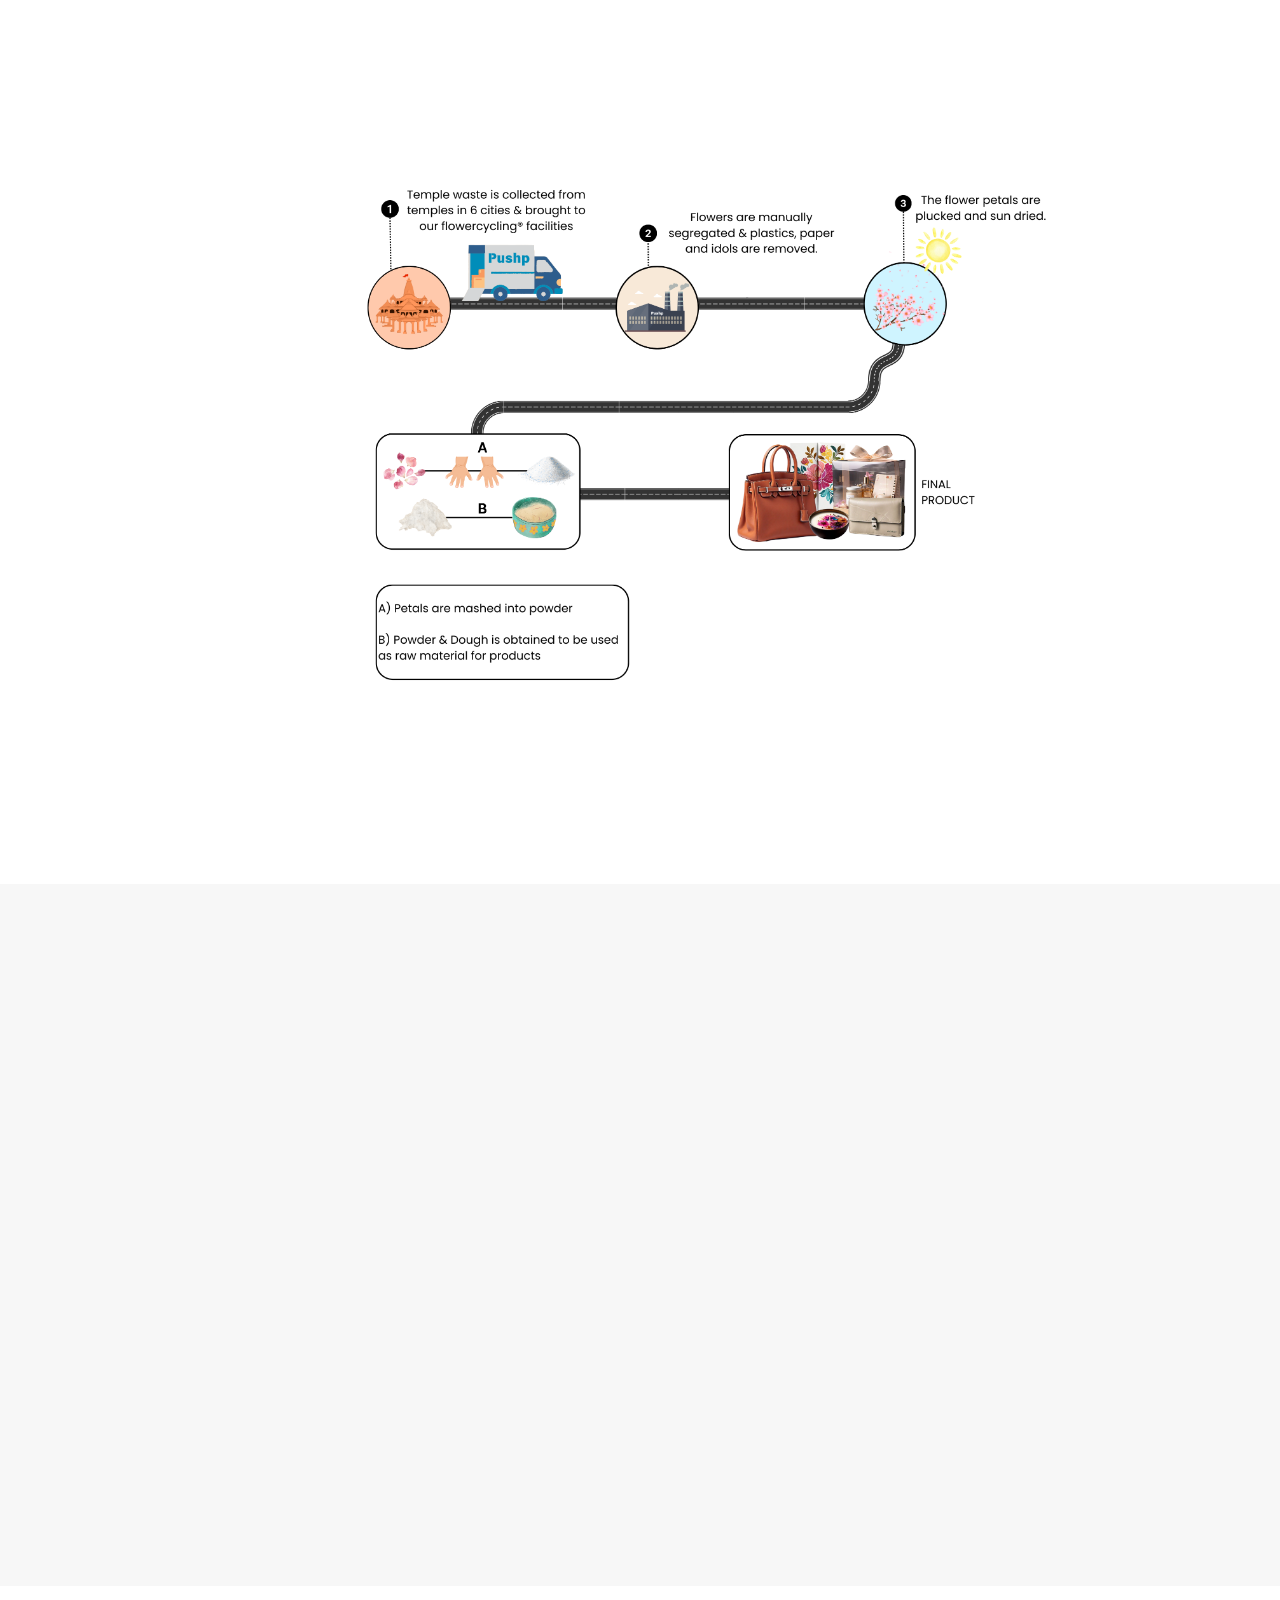
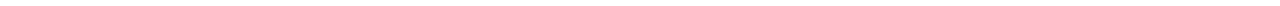
==== commit f586d52e: "Update index.html" ====
--- a/index.html
+++ b/index.html
@@ -198,7 +198,7 @@
             </li>
 
             <li class="scrollbar-item">
-              <div class="hero-card has-bg-image" style="background-image: url('/assets/images/zz.jpeg')">
+              <div class="hero-card has-bg-image" style="background-image: url('assets/images/zz.jpeg')">
 
                 <div class="card-content">
 
@@ -905,4 +905,4 @@
     })
     </script>
 
-</html>+</html>
